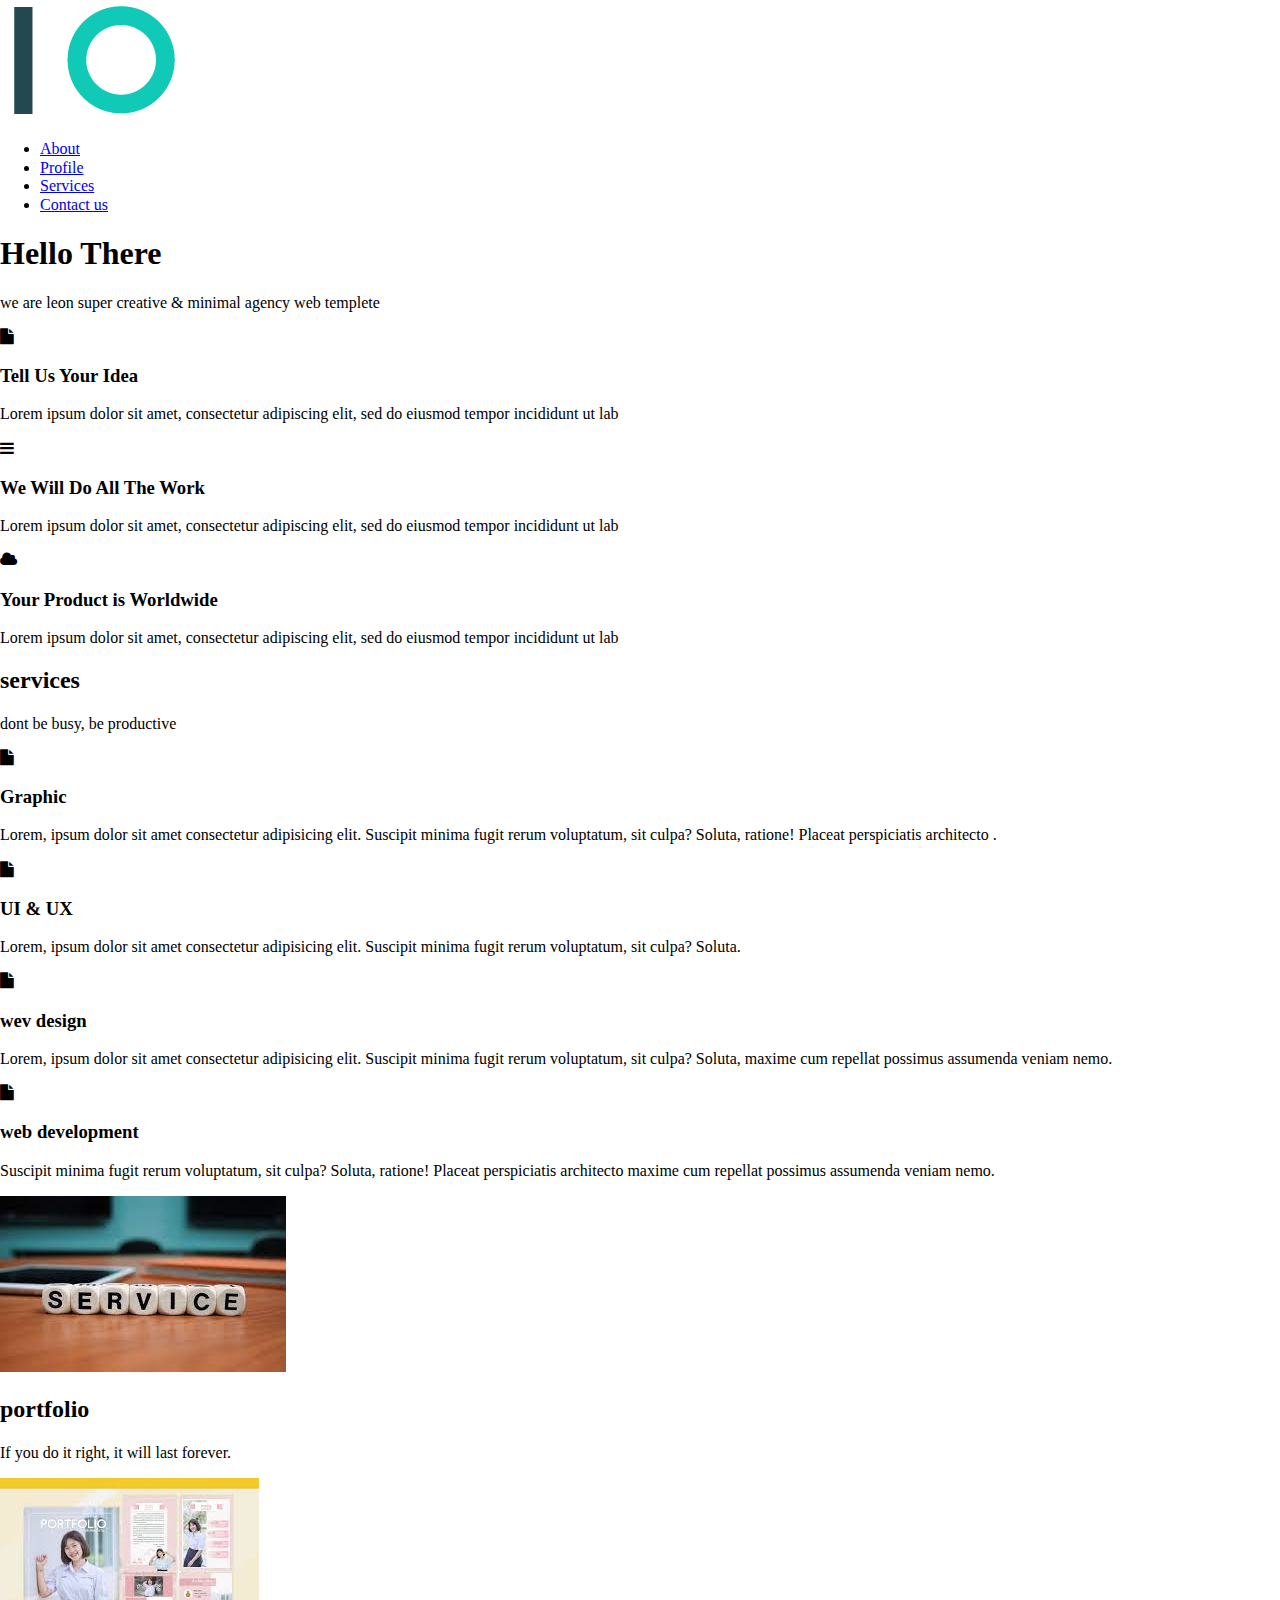
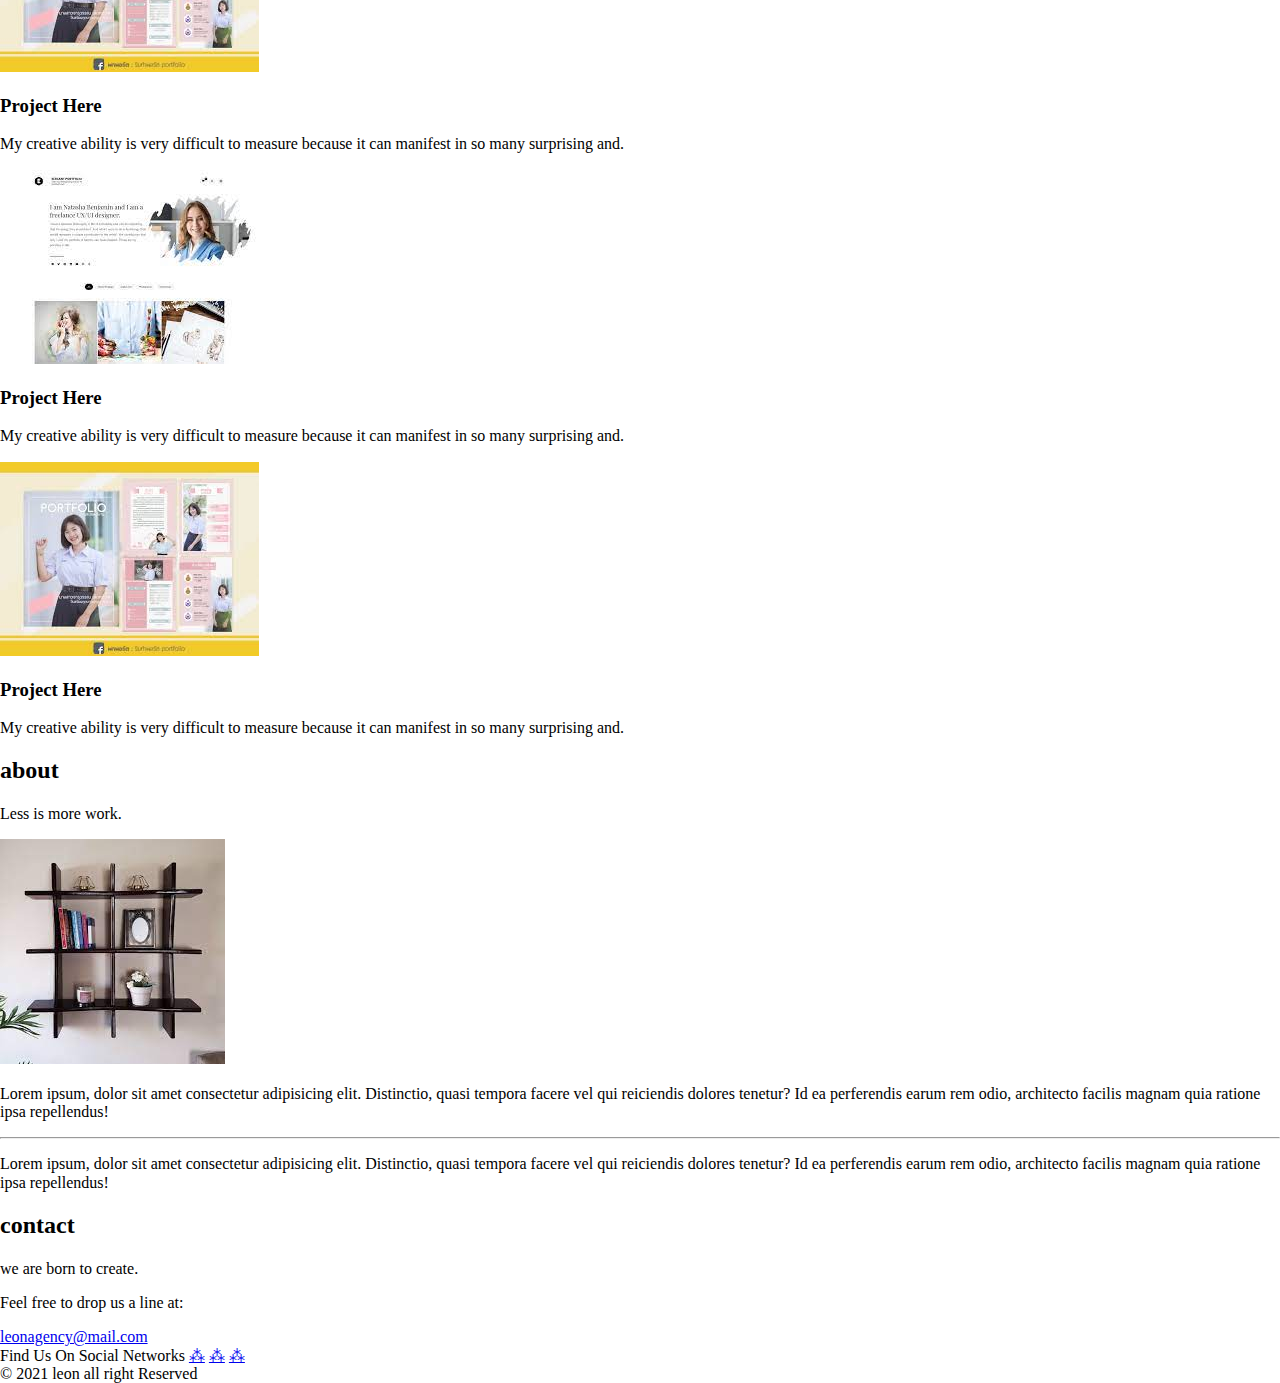
==== index.html @ 7bf9f440 "Rename begin.html to index.html" ====
<!DOCTYPE html>
<html lang="en">

<head>
    <meta charset="UTF-8">
    <meta http-equiv="X-UA-Compatible" content="IE=edge">
    <meta name="viewport" content="width=device-width, initial-scale=1.0">
    <title>Document</title>
    <link rel="stylesheet" href="thecss.css">
    <link rel="stylesheet" href="css/all.min.css">
    <link rel="stylesheet" href="css/normalize.css">
    <link rel="preconnect" href="https://fonts.googleapis.com">
    <link rel="preconnect" href="https://fonts.gstatic.com" crossorigin>
    <link href="https://fonts.googleapis.com/css2?family=Work+Sans:wght@200;300;400;500;600;700;800&display=swap" rel="stylesheet">
    <link rel="stylesheet" href="https://cdnjs.cloudflare.com/ajax/libs/font-awesome/4.7.0/css/font-awesome.min.css">


</head>

<body>
    <header>
        <div class="container">
            <img src="images/logo.png" alt="the logo" class="logo">
            <nav class="links">
                <span class="icon">
                <span></span>
                <span></span>
                <span></span>
                </span>
                <ul>
                    <li><a href="#about">About</a></li>
                    <li><a href="#portfolio">Profile</a></li>
                    <li><a href="#services">Services</a></li>
                    <li><a href="#contact">Contact us</a></li>
                </ul>
            </nav>
        </div>
        </div>
    </header>
    <main>
        <div class="landing">
            <div class="intro-text">
                <h1>Hello There</h1>
                <p>we are leon super creative & minimal agency web templete</p>
            </div>
        </div>
        <section class="features ">
            <div class="container grid-3">
                <div class="feat">
                    <i class="fa fa-file"></i>
                    <h3>Tell Us Your Idea</h3>
                    <p>Lorem ipsum dolor sit amet, consectetur adipiscing elit, sed do eiusmod tempor incididunt ut lab</p>
                </div>
                <div class="feat">
                    <i class="fa fa-bars"></i>
                    <h3>We Will Do All The Work</h3>
                    <p>Lorem ipsum dolor sit amet, consectetur adipiscing elit, sed do eiusmod tempor incididunt ut lab</p>
                </div>
                <div class="feat">
                    <i class="fa fa-cloud"></i>
                    <h3>Your Product is Worldwide</h3>
                    <p>Lorem ipsum dolor sit amet, consectetur adipiscing elit, sed do eiusmod tempor incididunt ut lab</p>
                </div>
            </div>
        </section>
        <section class="services " id="services">
            <div class="container">
                <h2 class="special-heading">services</h2>
                <p>dont be busy, be productive</p>
                <div class="services-content grid-3">
                    <div class="col">
                        <div class="serv">
                            <i class="fa fa-file"></i>
                            <div class="text">
                                <h3>Graphic</h3>
                                <p>Lorem, ipsum dolor sit amet consectetur adipisicing elit. Suscipit minima fugit rerum voluptatum, sit culpa? Soluta, ratione! Placeat perspiciatis architecto .</p>
                            </div>
                        </div>
                        <div class="serv">
                            <i class="fa fa-file"></i>
                            <div class="text">
                                <h3>UI & UX</h3>
                                <p>Lorem, ipsum dolor sit amet consectetur adipisicing elit. Suscipit minima fugit rerum voluptatum, sit culpa? Soluta.</p>
                            </div>
                        </div>
                    </div>
                    <div class="col">
                        <div class="serv">
                            <i class="fa fa-file"></i>
                            <div class="text">
                                <h3>wev design</h3>
                                <p>Lorem, ipsum dolor sit amet consectetur adipisicing elit. Suscipit minima fugit rerum voluptatum, sit culpa? Soluta, maxime cum repellat possimus assumenda veniam nemo.</p>
                            </div>
                        </div>
                        <div class="serv">
                            <i class="fa fa-file"></i>
                            <div class="text">
                                <h3>web development</h3>
                                <p> Suscipit minima fugit rerum voluptatum, sit culpa? Soluta, ratione! Placeat perspiciatis architecto maxime cum repellat possimus assumenda veniam nemo.</p>
                            </div>
                        </div>
                    </div>
                    <div class="col">
                        <div class="image image-column">
                            <img src="images/download.jpg" alt="services">
                        </div>
                    </div>
                </div>
            </div>
        </section>
        <section class="portfolio " id="portfolio">
            <div class="container">
                <h2 class="special-heading">portfolio</h2>
                <p>If you do it right, it will last forever.</p>
                <div class="portfolio-content grid-3">
                    <div class="card">
                        <img src="images/portfolio(3).jpg" alt="portfolio-1">
                        <div class="info">
                            <h3>Project Here</h3>
                            <p>My creative ability is very difficult to measure because it can manifest in so many surprising and.</p>
                        </div>
                    </div>
                    <div class="card">
                        <img src="images/portfolio(2).jpg" alt="portfolio-2">
                        <div class="info">
                            <h3>Project Here</h3>
                            <p>My creative ability is very difficult to measure because it can manifest in so many surprising and.</p>
                        </div>
                    </div>
                    <div class="card">
                        <img src="images/portfolio(3).jpg" alt="portfolio-3">
                        <div class="info">
                            <h3>Project Here</h3>
                            <p>My creative ability is very difficult to measure because it can manifest in so many surprising and.</p>
                        </div>
                    </div>
                </div>
            </div>
        </section>
        <section class="about" id="about">
            <div class="container">
                <h2 class="special-heading">about</h2>
                <p>Less is more work.</p>
                <div class="about-content">
                    <div class="image">
                        <img src="images/about(1).jpg" alt="about">
                    </div>
                    <div class="text">
                        <p>Lorem ipsum, dolor sit amet consectetur adipisicing elit. Distinctio, quasi tempora facere vel qui reiciendis dolores tenetur? Id ea perferendis earum rem odio, architecto facilis magnam quia ratione ipsa repellendus!</p>
                        <hr>
                        <p>Lorem ipsum, dolor sit amet consectetur adipisicing elit. Distinctio, quasi tempora facere vel qui reiciendis dolores tenetur? Id ea perferendis earum rem odio, architecto facilis magnam quia ratione ipsa repellendus!</p>
                    </div>
        </section>
        <section class="contact" id="contact">
            <div class="container">
                <h2 class="special-heading">contact</h2>
                <p>we are born to create.</p>
                <div class="contact-content">
                    <div class="info">
                        <p class="label">Feel free to drop us a line at:</p>
                        <a href="mailto:leonagency@mail.com?subject=Contact" class="link">leonagency@mail.com</a>
                        <div class="social">
                            Find Us On Social Networks
                            <a href="www.facebook.com" target="_blank">&#8258;</a>
                            <a href="www.twitter.com">&#8258;</a>
                            <a href="www.instagram.com">&#8258;</a>
                        </div>
                    </div>
                </div>
            </div>
            </div>
        </section>
        </div>
        </div>
        </section>
    </main>
    <footer>&copy; 2021 <span>leon</span> all right Reserved</footer>
</body>

</html>
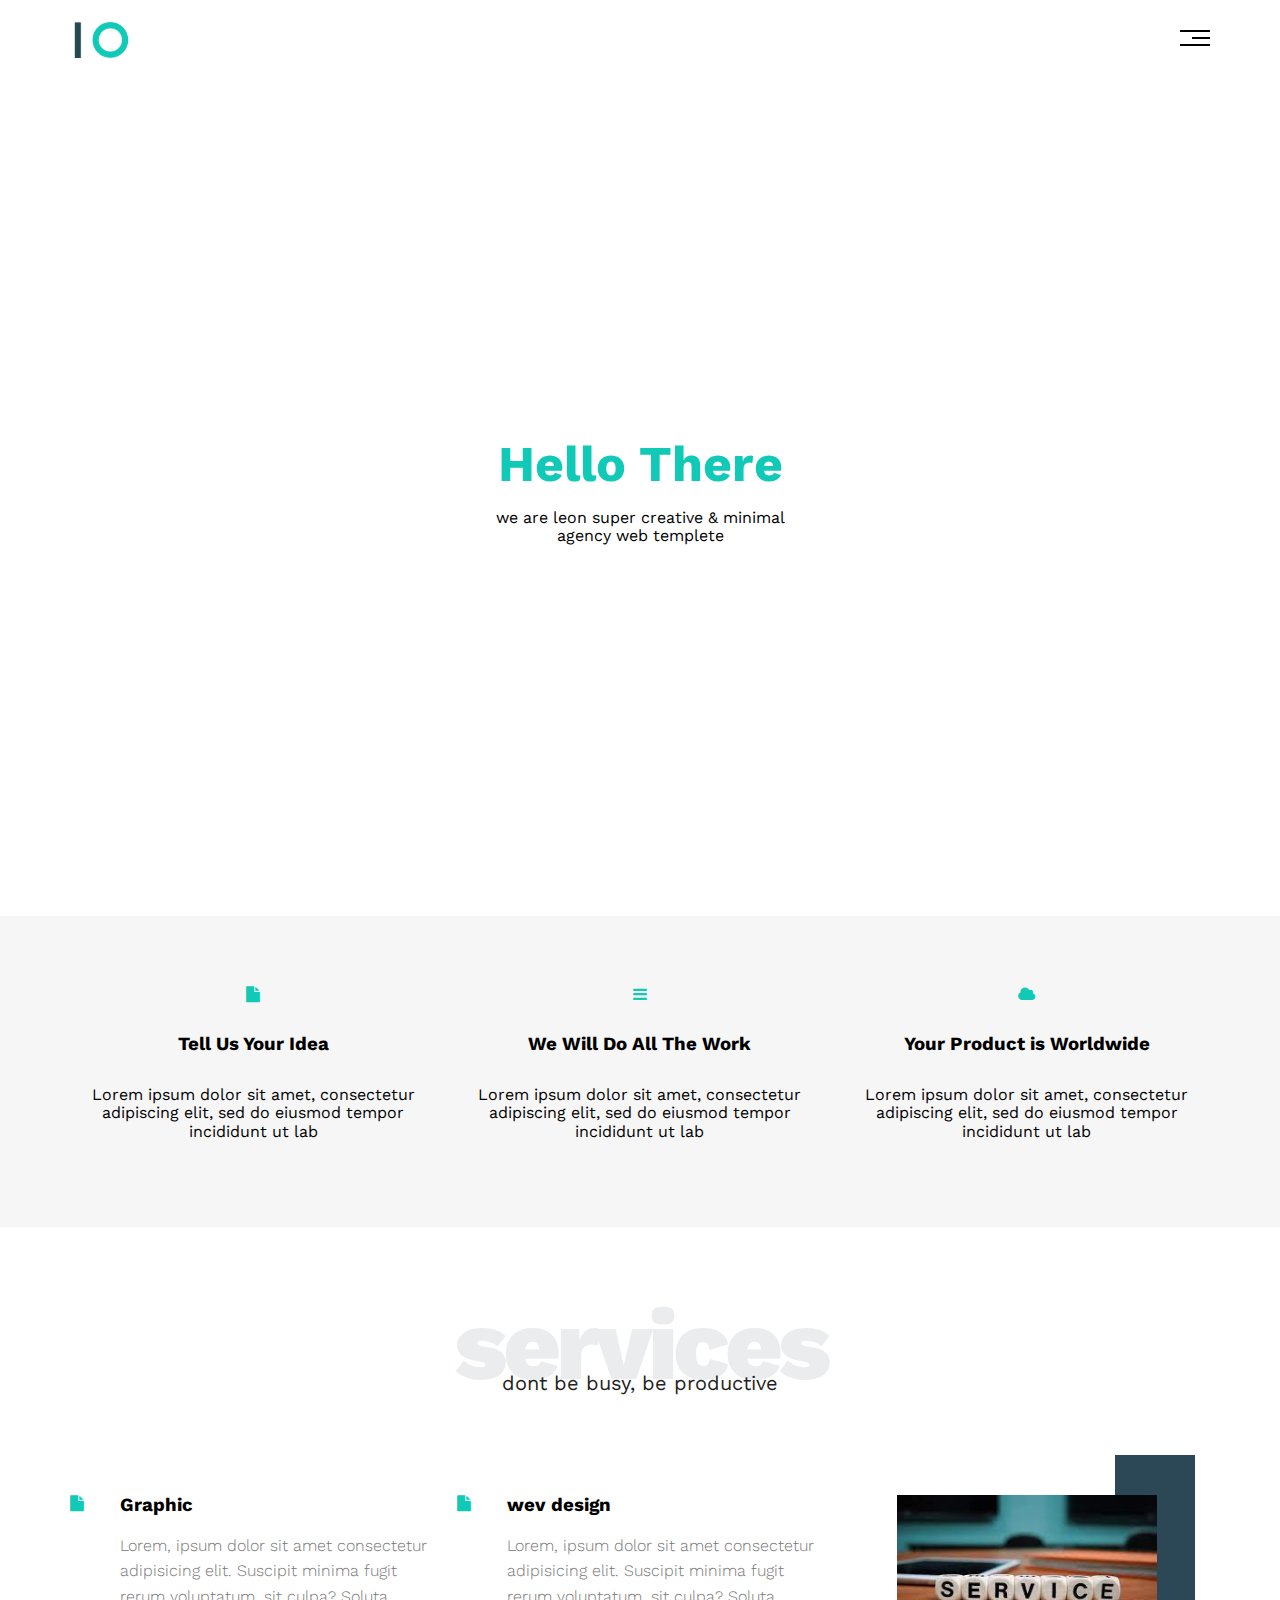
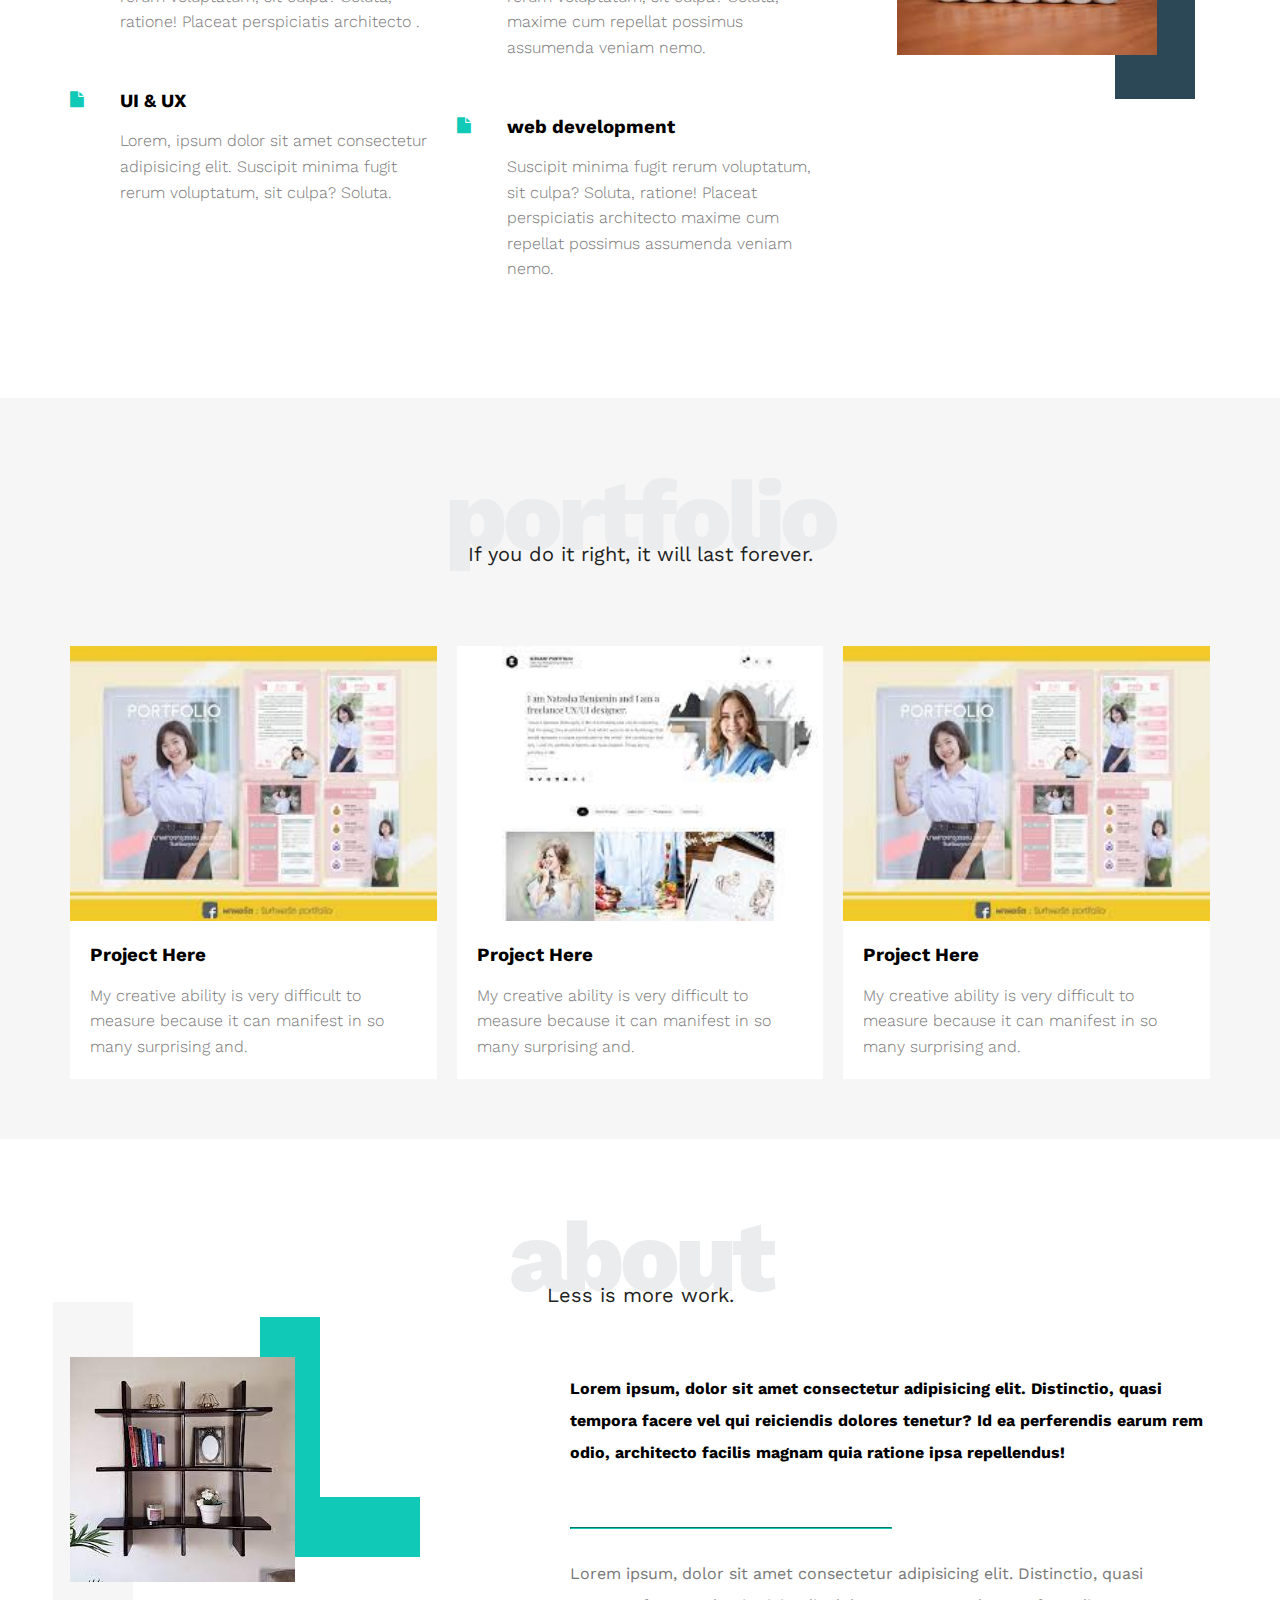
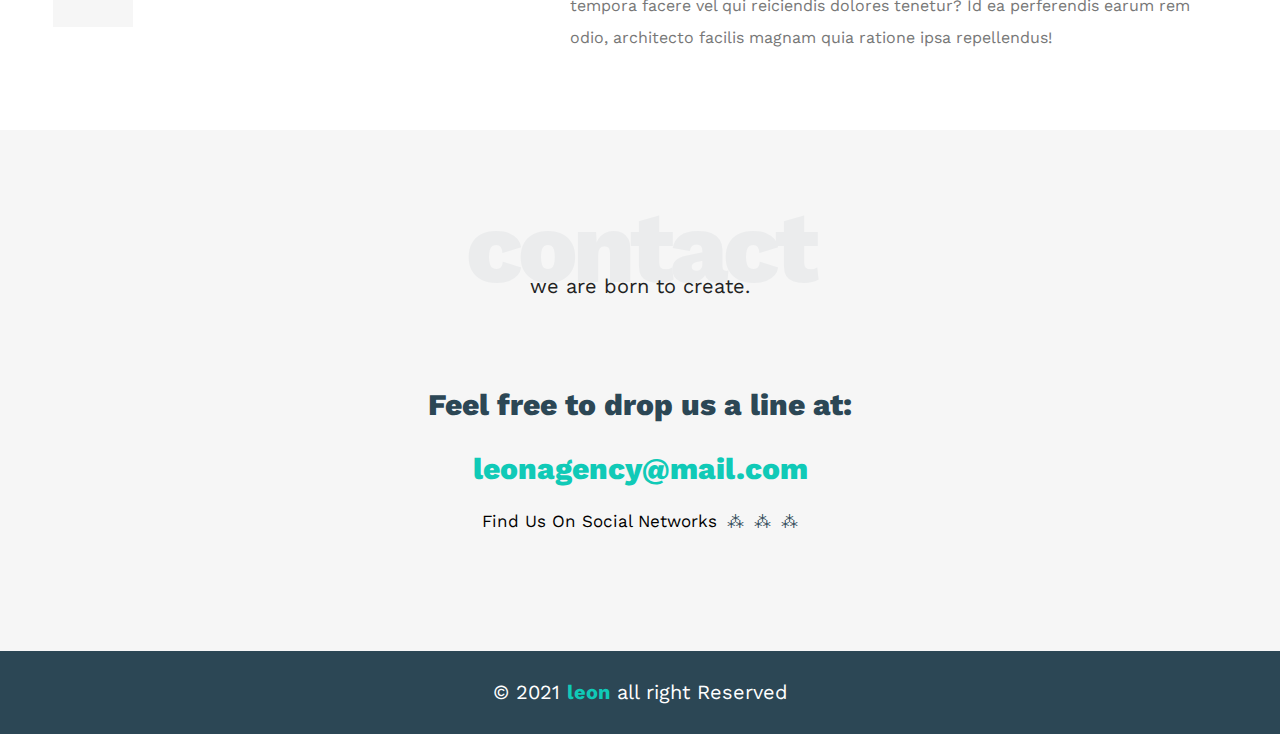
==== commit 837be4ee: "Update index.html" ====
--- a/index.html
+++ b/index.html
@@ -6,7 +6,7 @@
     <meta http-equiv="X-UA-Compatible" content="IE=edge">
     <meta name="viewport" content="width=device-width, initial-scale=1.0">
     <title>Document</title>
-    <link rel="stylesheet" href="thecss.css">
+    <link rel="stylesheet" href="css/main.css">
     <link rel="stylesheet" href="css/all.min.css">
     <link rel="stylesheet" href="css/normalize.css">
     <link rel="preconnect" href="https://fonts.googleapis.com">
--- a/css/main.css
+++ b/css/main.css
@@ -0,0 +1,469 @@
+:root {
+    --mainC: #10cab7;
+    --secC: #2c4755;
+    --secPadd: 60px;
+    --secBack: #f6f6f6;
+}
+
+* {
+    -webkit-box-sizing: border-box;
+    -moz-box-sizing: border-box;
+    box-sizing: border-box;
+}
+
+html {
+    scroll-behavior: smooth;
+}
+
+body {
+    font-family: "Work Sans", sans-serif;
+}
+
+.container {
+    padding-left: 15px;
+    padding-right: 15px;
+    margin-left: auto;
+    margin-right: auto;
+}
+
+@media only screen and (min-width: 768px) {
+    .container {
+        width: 750px;
+    }
+}
+
+@media only screen and (min-width: 992px) {
+    .container {
+        width: 970px;
+    }
+}
+
+@media only screen and (min-width: 1200px) {
+    .container {
+        width: 1170px;
+    }
+}
+
+
+/* main heading during the page */
+
+.special-heading {
+    color: #ebeced;
+    font-size: 100px;
+    text-align: center;
+    font-weight: 800;
+    margin: 0;
+    letter-spacing: -5px;
+}
+
+.special-heading+p {
+    margin: -30px 0 0;
+    font-size: 20px;
+    text-align: center;
+    color: #222;
+}
+
+@media (max-width: 600px) {
+    .special-heading {
+        font-size: 70px;
+    }
+    .special-heading+p {
+        margin-top: -20px;
+        font-size: 15px;
+    }
+}
+
+
+/* end of headers properties*/
+
+header {
+    padding: 20px;
+}
+
+header .container {
+    display: flex;
+    justify-content: space-between;
+    align-items: center;
+}
+
+header .logo {
+    width: 100px;
+}
+
+header .links {
+    position: relative;
+}
+
+header .links .icon {
+    width: 30px;
+    display: flex;
+    flex-wrap: wrap;
+    justify-content: flex-end;
+}
+
+header .links .icon span {
+    background-color: black;
+    margin-bottom: 5px;
+    height: 2px;
+}
+
+header .links .icon:hover span:nth-child(2) {
+    width: 100%;
+}
+
+header .links .icon span:first-child {
+    width: 100%;
+}
+
+header .links .icon span:nth-child(2) {
+    width: 60%;
+    transition: .5s;
+}
+
+header .links .icon span:last-child {
+    width: 100%;
+}
+
+header .links ul {
+    list-style: none;
+    margin: 0px;
+    padding: 0px;
+    background-color: #eee;
+    position: absolute;
+    min-width: 200px;
+    right: 0px;
+    top: calc(100% + 15px);
+    display: none;
+    z-index: 2;
+}
+
+header .links:hover ul {
+    display: block;
+}
+
+header .links ul::before {
+    content: "";
+    position: absolute;
+    border-width: 10px;
+    border-style: solid;
+    border-color: transparent transparent #eee transparent;
+    top: -20px;
+    right: 10px;
+}
+
+header .links ul li a {
+    text-decoration: none;
+    padding: 10px;
+    color: #333;
+    transition: .2s;
+    display: block;
+}
+
+header .links ul li a:hover {
+    padding-left: 20px;
+}
+
+header .links ul li:not(:last-child) a {
+    border-bottom: 1px solid #ddd;
+}
+
+.landing {
+    background-image: url(images/3899617.jpg);
+    background-size: cover;
+    height: calc(100vh - 64px);
+    position: relative;
+}
+
+.landing .intro-text {
+    position: absolute;
+    top: 50%;
+    left: 50%;
+    transform: translate(-50%, -50%);
+    width: 300px;
+    max-width: 100%;
+}
+
+.landing .intro-text h1 {
+    margin: 0;
+    text-align: center;
+    color: var(--mainC);
+    font-weight: bold;
+    font-size: 50px;
+}
+
+.landing .intro-text p {
+    text-align: center;
+}
+
+.features {
+    padding-top: 50px;
+    padding-bottom: 50px;
+    background-color: #f6f6f6;
+}
+
+.features .feat {
+    padding: 20px;
+    text-align: center;
+}
+
+.features .feat i {
+    color: var(--mainC);
+}
+
+.features .feat h3 {
+    font-weight: 800px;
+    margin: 30px 0;
+}
+
+.feature-1 .feat p {
+    line-height: 1.8;
+    color: #777;
+    font-size: 17px;
+}
+
+.services {
+    padding-top: 60px;
+    padding-bottom: 60px;
+}
+
+.services .services-content {
+    margin-top: 100px;
+}
+
+.grid-3 {
+    display: grid;
+    grid-template-columns: repeat(auto-fill, minmax(300px, 1fr));
+    grid-gap: 20px;
+}
+
+.services .services-content .serv {
+    display: flex;
+    margin-bottom: 40px;
+}
+
+@media (max-width: 767px) {
+    .services .services-content .serv {
+        flex-direction: column;
+        text-align: center;
+    }
+}
+
+.services .services-content .serv i {
+    color: var(--mainC);
+    flex-basis: 50px;
+}
+
+.services .services-content .serv .text {
+    flex: 1;
+}
+
+.services .services-content .serv h3 {
+    margin: 0;
+}
+
+.services .services-content .serv p {
+    color: #777;
+    font-weight: 300;
+    line-height: 1.6;
+}
+
+.services .services-content .image {
+    text-align: center;
+    position: relative;
+}
+
+.services .services-content .image::before {
+    content: "";
+    position: absolute;
+    background-color: var(--secC);
+    width: 80px;
+    height: calc(100% + 80px);
+    top: -40px;
+    right: 15px;
+    z-index: -2;
+}
+
+.services .services-content .image img {
+    width: 260px;
+}
+
+@media (max-width: 1199px) {
+    .services .services-content .image-column {
+        display: none;
+    }
+}
+
+.portfolio {
+    padding-top: var(--secPadd);
+    padding-bottom: var(--secPadd);
+    background-color: var(--secBack);
+}
+
+.portfolio .portfolio-content {
+    margin-top: 80px;
+}
+
+.portfolio .portfolio-content .card {
+    background-color: #fff;
+}
+
+.portfolio .portfolio-content .card img {
+    width: 100%;
+}
+
+.portfolio .portfolio-content .card .info {
+    padding: 20px;
+}
+
+.portfolio .portfolio-content .card h3 {
+    margin: 0;
+}
+
+.portfolio .portfolio-content .card p {
+    color: #777;
+    font-weight: 300;
+    line-height: 1.6;
+    margin-bottom: 0;
+}
+
+.about {
+    padding-top: var(--secPadd);
+    padding-bottom: var(--secPadd);
+}
+
+.about .about-content {
+    margin-top: 50px;
+    display: flex;
+    justify-content: space-between;
+    flex-wrap: wrap;
+}
+
+@media (max-width: 999px) {
+    .about .about-content {
+        flex-direction: column;
+        text-align: center;
+    }
+}
+
+.about .about-content .image {
+    position: relative;
+    width: 225px;
+    height: 225px;
+}
+
+.about .about-content .image img {
+    max-width: 100%;
+}
+
+.about .about-content .image::before {
+    content: "";
+    position: absolute;
+    height: calc(100% + 100px);
+    width: 80px;
+    background-color: #f6f6f6;
+    top: -55px;
+    left: -17px;
+    z-index: -1;
+}
+
+.about .about-content .image::after {
+    content: "";
+    position: absolute;
+    height: 180px;
+    width: 100px;
+    border-bottom: 60px solid var(--mainC);
+    border-left: 60px solid var(--mainC);
+    top: -40px;
+    right: -125px;
+    z-index: -1;
+}
+
+@media (max-width: 999px) {
+    .about .about-content .image::after,
+    .about .about-content .image::before {
+        display: none;
+    }
+    .about .about-content .image {
+        margin: 0 auto 50px;
+    }
+}
+
+.about .about-content .text {
+    flex-basis: calc(100% - 500px);
+}
+
+.about .about-content .text p:first-of-type {
+    font-weight: bold;
+    line-height: 2;
+    margin-bottom: 50px;
+}
+
+.about .about-content .text hr {
+    width: 50%;
+    display: inline-block;
+    border-color: var(--mainC);
+}
+
+.about .about-content .text p:last-of-type {
+    color: #777;
+    line-height: 2;
+}
+
+.contact {
+    padding-top: var(--secPadd);
+    padding-bottom: var(--secPadd);
+    background-color: var(--secBack);
+}
+
+.contact .info {
+    padding-top: var(--secPadd);
+    padding-bottom: var(--secPadd);
+    text-align: center;
+}
+
+.contact .info .label {
+    font-size: 30px;
+    font-weight: 800;
+    color: var(--secC);
+}
+
+.contact .info .link {
+    display: block;
+    font-size: 30px;
+    font-weight: 800;
+    color: var(--mainC);
+    text-decoration: none;
+}
+
+.social {
+    display: flex;
+    justify-content: center;
+    margin-top: 25px;
+    font-size: 17px;
+}
+
+.social a {
+    margin-left: 10px;
+    color: var(--secC);
+    text-decoration: none;
+}
+
+@media (max-width: 767px) {
+    .contact .info .link,
+    .contact .info .label {
+        font-size: 20px;
+    }
+}
+
+footer {
+    background-color: var(--secC);
+    color: #fff;
+    padding: 30px 15px;
+    text-align: center;
+    font-size: 20px;
+}
+
+footer span {
+    font-weight: bold;
+    color: var(--mainC);
+}
